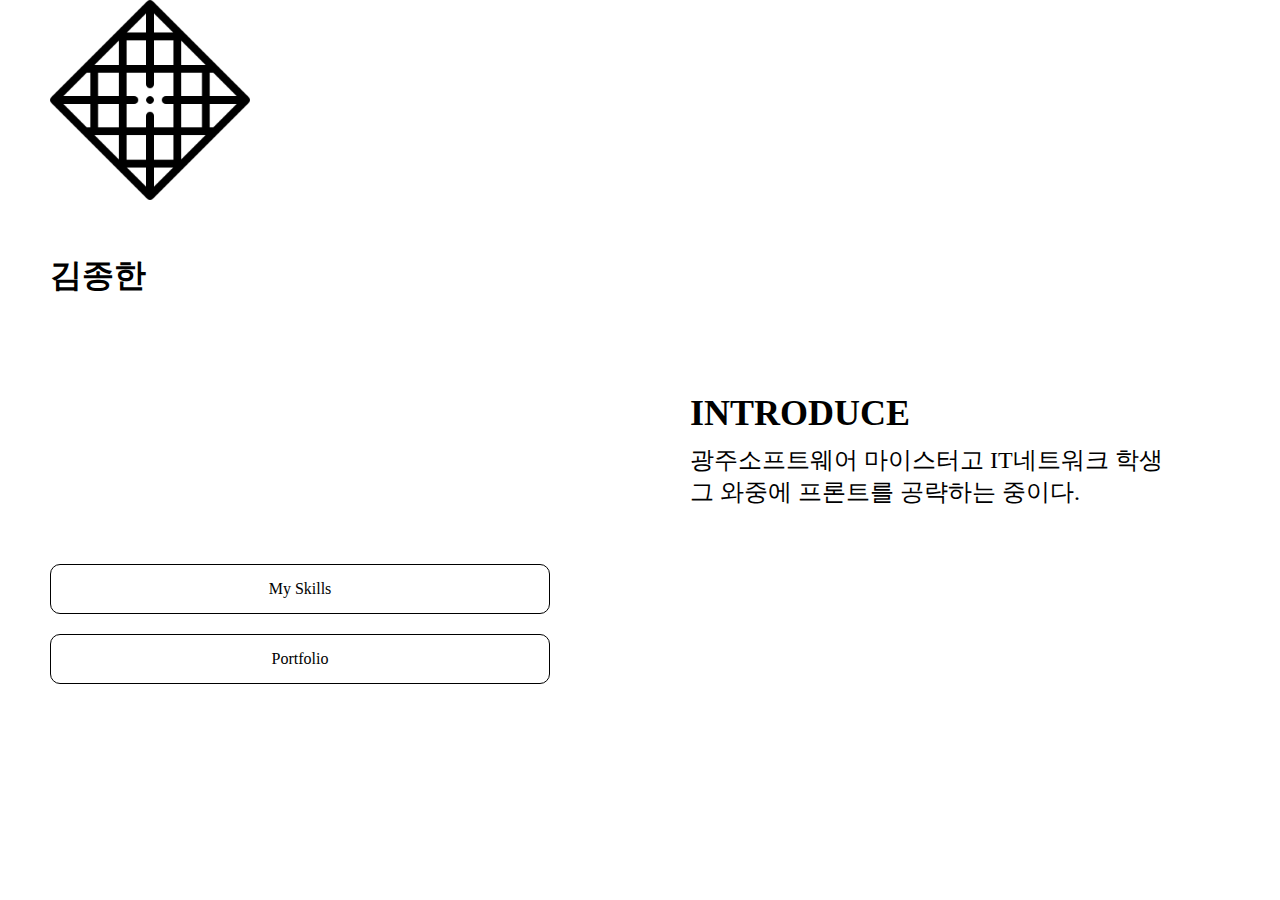
==== pages/index.html @ 714731bd "update all" ====
<!DOCTYPE html>
<html lang="ko">
<head>
    <meta charset="UTF-8">
    <meta http-equiv="X-UA-Compatible" content="IE=edge">
    <meta name="viewport" content="width=device-width, initial-scale=1.0">
    <link rel="stylesheet" href="../styles/style.css">
    <title>main page</title>
    <script src="../JS/functiion.js"></script>

</head>
<body>
    <div class="frame">
        <div class="box">
            <header>
                <!-- <img src="/images/김종한셀카..jpg" width="500"> -->
                <img src="/images/tablecloth.png" width="200">
                <h1>김종한</h1>
            </header>
            <section>
                <a href="./ability.html">
                    <div class="ability-btn btn">My Skills</div>
                </a>
                <a href="./portfolio.html">
                    <div class="introduce-btn btn">Portfolio </div>
                </a>
            </section>
            <footer>
        </div>
        <div class="introduce">
            <div>
                <h2>INTRODUCE</h2>
                <p class="intro">
                    광주소프트웨어 마이스터고 IT네트워크 학생<br>
                    그 와중에 프론트를 공략하는 중이다.
                </p>
            </div>
        </div>
    </div>
</body>
</html>
---- styles/style.css ----
*{
    margin: 0;
    padding: 0;
    box-sizing: border-box;
}
body{
    width: 100%;
    height: 100vh;
}
.frame{
    display: flex;
    flex-direction: row;
}
.box{
    margin-left: 50px;
    display: flex;
    flex-direction: column;
    justify-content: center;
    width: 50vw;
    height: 100vh;
}
section{
    display: flex;
    flex-direction: column;
    justify-content: center;
    align-items: left;
    height: 100vh;
}
.introduce{
    display: flex;
    align-items: center;
    font-size: 24px;
    font-weight: 500;
}
.intro{
    margin-top: 10px;
    font-weight: 200;
}
.btn{
    display: flex;
    align-items: center;
    justify-content: center;
    width: 500px;
    height: 50px;
    border-radius: 10px;
    border: 1px solid black;
    margin: 10px 0px;
    transition: all 0.3s;
}
a{
    text-decoration: none;
    color: black;
}
h1{
    position: relative;
    margin: 50px 0px;
    transition: all 1s;
    animation: move;
}

.btn:hover{
    background-color: blueviolet;
}
@keyframes move {
    from{
        left: -500px;
    }to{
        left: 0px;
    }
    
}
.screen{
    display: flex;
    align-items: center;
    flex-direction: column;
    width: 50vw;
}
li{
    list-style: none;
}
.sec{
    align-items: center;
    justify-content: center;
}
.screen-skill{
    padding-bottom: 50px;
    font-size: 56px;
}
.sort{
    font-size: 32px;
}
.list1{
    text-align: center;
}
.sortOneLine{
    display: flex;
    flex-direction: row;
}
.sortTwoLine{
    display: flex;
    flex-direction: row;
}
.port_sort{
    display: flex;
    flex-direction: row;
    font-size: 32px;
}
.port_sec{
    align-items: center;
    justify-content: center;
}
.port_screen{
    text-align: center;
}
.port_screen_skill{
    font-size: 56px;
    margin-bottom: 50px;
}
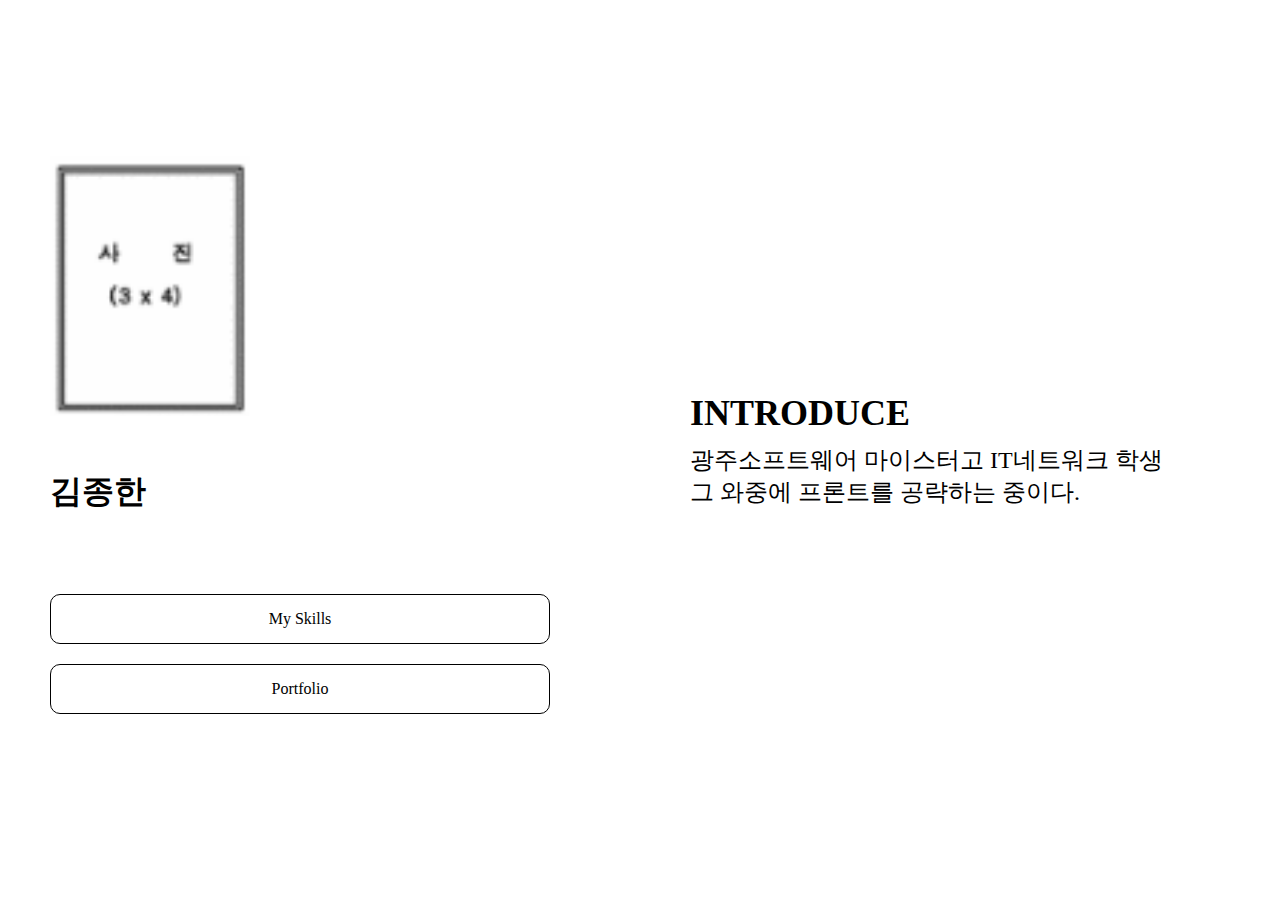
==== commit c5671728: "last update" ====
--- a/pages/index.html
+++ b/pages/index.html
@@ -13,16 +13,15 @@
     <div class="frame">
         <div class="box">
             <header>
-                <!-- <img src="/images/김종한셀카..jpg" width="500"> -->
-                <img src="/images/tablecloth.png" width="200">
+                <img src="../images/사진.png" width="200">
                 <h1>김종한</h1>
             </header>
-            <section>
+            <section class="index_sec">
                 <a href="./ability.html">
                     <div class="ability-btn btn">My Skills</div>
                 </a>
                 <a href="./portfolio.html">
-                    <div class="introduce-btn btn">Portfolio </div>
+                    <div class="portfolio-btn btn">Portfolio </div>
                 </a>
             </section>
             <footer>
--- a/styles/style.css
+++ b/styles/style.css
@@ -25,6 +25,13 @@
     justify-content: center;
     align-items: left;
     height: 100vh;
+}
+.index_sec{
+    display: flex;
+    flex-direction: column;
+    justify-content: center;
+    align-items: left;
+    height: 20vh;
 }
 .introduce{
     display: flex;
@@ -59,7 +66,7 @@
 }
 
 .btn:hover{
-    background-color: blueviolet;
+    background-color: grey;
 }
 @keyframes move {
     from{
@@ -88,17 +95,17 @@
 }
 .sort{
     font-size: 32px;
+    display: flex;
+    flex-direction: column;
 }
 .list1{
     text-align: center;
 }
 .sortOneLine{
     display: flex;
-    flex-direction: row;
 }
 .sortTwoLine{
     display: flex;
-    flex-direction: row;
 }
 .port_sort{
     display: flex;
@@ -116,3 +123,16 @@
     font-size: 56px;
     margin-bottom: 50px;
 }
+.index2-btn{
+    margin-top: 2cm;
+}
+.port_colum1{
+    display: grid;
+    gap: 20px;
+    margin-right: 3cm;
+}
+.port_colum2{
+    display: grid;
+    gap: 20px;
+    margin-left: 3cm;
+}